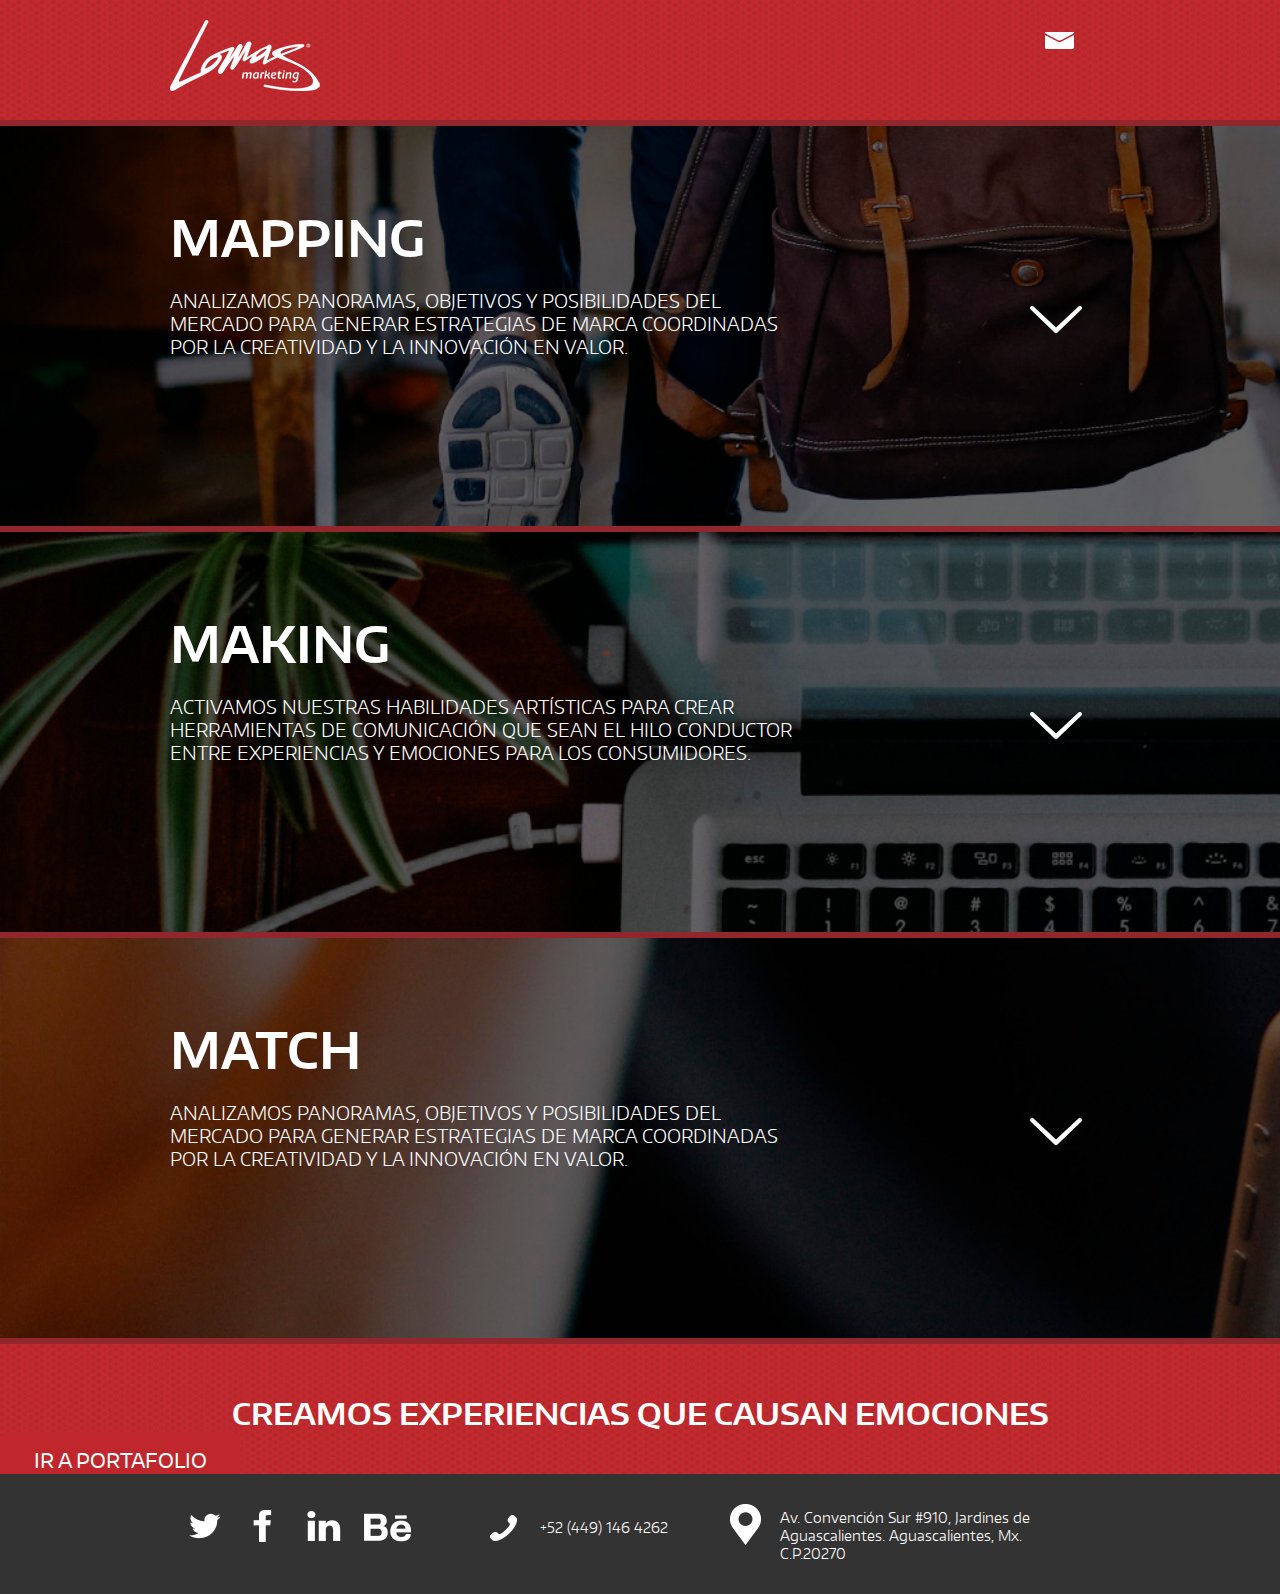
==== proceso.html @ 248054ea "Site" ====
<!doctype html>
<html lang="es">
<head>
  <meta http-equiv="content-type" content="text/html; charset=UTF-8">
    <meta name="apple-mobile-web-app-capable" content="yes">
    <meta name="viewport" content="width=device-width, initial-scale=1, maximum-scale=1">
    <meta name="author" content="">
    <meta name="description" content="">
    <meta name="keywords" content="">
	<title>Lomas Marketing</title>
	<link rel="stylesheet" type="text/css" href="css/base.css">
	<link rel="stylesheet" type="text/css" href="fonts/fonts.css">
	<link rel="stylesheet" type="text/css" href="css/layout.css">
	<link rel="stylesheet" type="text/css" href="css/skeleton.css">
<link href="css/bootstrap.min.css" rel="stylesheet">
<script src="js/jquery.min.js"></script> 
<script src="js/bootstrap.min.js"></script>

<!--[if lt IE 9]><script src="//html5shim.googlecode.com/svn/trunk/html5.js"></script><![endif]-->
<!--[if (gte IE 6)&(lte IE 8)]>
  <script type="text/javascript" src="js/selectivizr-min.js"></script>
  <noscript><link rel="stylesheet" href="[fallback css]" /></noscript>
 <![endif]-->

</head>
<body>
	<header class="pattern2">
  <section class="container">
    <article class="three columns logo">
    <a href="index.html"><img src="images/lomasch.png"></a></article>
      <nav class="menu">
        <a href="index.html#contacto"><li><img src="images/mail.png"></li></a>
      </nav>
    </section>
</header>
<div class="accordion" id="accordionid">
  <div class="accordion-group">
    <div class="accordion-heading">
      <a class="accordion-toggle" data-toggle="collapse" data-parent="#accordionid" href="#one">
        <div class="mapping">
          <div class="container">
            <div class="eleven columns">
            <h1>MAPPING</h1>
            <h3>ANALIZAMOS PANORAMAS, OBJETIVOS Y POSIBILIDADES 
DEL MERCADO PARA GENERAR ESTRATEGIAS DE MARCA COORDINADAS POR LA CREATIVIDAD Y LA INNOVACIÓN EN VALOR.</h3></div>
          <div class="three columns"><img class="down" src="images/downg.png"></div>
        </div>
      </a>
    </div>
    </div>
    <div id="one" class="collapse">
      <div class="accordion-inner">
        <div class="container">
          <div class="three columns"><article class="circle2"><img src="images/brain.png"></article></div>
          <div class="ten columns"> 
            <h5>Inteligencia de marca</h5>
            <ul class="acc">
            <li><img src="images/dot.png"> Investigación de mercado cualitativa y cuantitativa</li>
            <li><img src="images/dot.png">Análisis sensorial del consumidor</li>
            <li><img src="images/dot.png">Planeación estratégica de marca</li>
            <li><img src="images/dot.png">Desarrollo de concepto creativo y promesa de marca</li>
          </ul>
        </div>
        </div>
      </div>
    </div>
</div>


 <div class="accordion" id="accordionid">
  <div class="accordion-group">
    <div class="accordion-heading">
      <a class="accordion-toggle" data-toggle="collapse" data-parent="#accordionid" href="#two">
        <div class="making">
          <div class="container">
            <div class="eleven columns">
            <h1>MAKING</h1>
            <h3>ACTIVAMOS NUESTRAS HABILIDADES ARTÍSTICAS PARA CREAR HERRAMIENTAS DE COMUNICACIÓN QUE SEAN EL HILO CONDUCTOR ENTRE EXPERIENCIAS Y EMOCIONES PARA LOS CONSUMIDORES.</h3></div>
          <div class="three columns"><img class="down" src="images/downg.png"></div>
        </div>
      </a>
    </div>
    </div>
    <div id="two" class="collapse">
      <div class="accordion-inner">
        <div class="container">
          <div class="three columns"><article class="circle2"><img src="images/bran.png"></article></div>
          <div class="ten columns"> 
            <h5>Branding</h5>
            <ul class="acc">
            <li><img src="images/dot.png">Naming</li>
            <li><img src="images/dot.png">Logotipo</li>
            <li><img src="images/dot.png">Identidad corporativa</li>
            <li><img src="images/dot.png">Diseño arquitectónico de mercadotecnia</li>
            <li><img src="images/dot.png">Diseño de identidad digital</li>
          </ul>
        </div>
      </div>
<div class="container">
          <div class="three columns"><article class="circle2"><img src="images/movil.png"></article></div>
          <div class="ten columns"> 
            <h5>Experiencias de usuario</h5>
            <ul class="acc">
            <li><img src="images/dot.png">Diseño digital</li>
            <li><img src="images/dot.png">Desarrollo web</li>
            <li><img src="images/dot.png">Aplicaciones móviles</li>
            <li><img src="images/dot.png">Animación digital</li>
            <li><img src="images/dot.png">Producción audiovisual</li>
          </ul>
        </div>
    </div>
</div>
</div>
<div class="accordion" id="accordionid">
  <div class="accordion-group">
    <div class="accordion-heading">
      <a class="accordion-toggle" data-toggle="collapse" data-parent="#accordionid" href="#three">
        <div class="match">
          <div class="container">
            <div class="eleven columns">
            <h1>MATCH</h1>
            <h3>ANALIZAMOS PANORAMAS, OBJETIVOS Y POSIBILIDADES 
DEL MERCADO PARA GENERAR ESTRATEGIAS DE MARCA COORDINADAS POR LA CREATIVIDAD Y LA INNOVACIÓN EN VALOR.</h3></div>
          <div class="three columns"><img class="down" src="images/downg.png"></div>
        </div>
      </a>
    </div>
    </div>
    <div id="three" class="collapse">
      <div class="accordion-inner">
        <div class="container">
          <div class="three columns"><article class="circle2"><img src="images/conect.png"></article></div>
          <div class="ten columns"> 
            <h5>Activación en medios</h5>
            <ul class="acc">
            <li><img src="images/dot.png">Planeación de medios ATL y BTL
</li>
            <li><img src="images/dot.png">Content Marketing</li>
          </ul>
        </div>
    </div>
      </div>
    </div>
</div>

<div class="pattern3">
<h1>CREAMOS EXPERIENCIAS QUE CAUSAN EMOCIONES</h1>
<div class="boton2">
    <a href="portafolio.html"><div class="irport"> IR A PORTAFOLIO</div></a></div>
  </div>
  <footer>
    <div class="container">
      <div class="one-third column sm2">
        <li><a href="https://twitter.com/lomas"><img  id="tw" src="images/tw.png"></a></li>
        <li><a href="https://www.facebook.com/lomas"><img id="fb" src="images/fb.png"></a></li>
        <li><a href="http://www.linkedin.com/company/lomas"><img id="in" src="images/in.png"></a></li>
        <li><a href="https://www.behance.net/lomas"><img  id="be" src="images/be.png"></a></li>
    </div>

      <div class="four columns icon"><img src="images/icon2.png"><h3>+52 (449) 146 4262</h3></div>
      <div class="six columns icon2"><img src="images/icon1.png"><h3> 
      Av. Convención Sur #910, Jardines de Aguascalientes.
        Aguascalientes, Mx. C.P.20270</h3></div>
    </div>  </div>
  </footer>
</body>
</html>
---- css/base.css ----
html, body, div, span, applet, object, iframe, h1, h2, h3, h4, h5, h6, p, blockquote, pre, a, abbr, acronym, address, big, cite, code, del, dfn, em, img, ins, kbd, q, s, samp, small, strike, strong, sub, sup, tt, var, b, u, i, center, dl, dt, dd, ol, ul, li, fieldset, form, label, legend, table, caption, tbody, tfoot, thead, tr, th, td, article, aside, canvas, details, embed, figure, figcaption, footer, header, hgroup, menu, nav, output, ruby, section, summary, time, mark, audio, video {
		margin: 0;
		padding: 0;
		border: 0;
		font-size: 100%;
		font: inherit;
		vertical-align: baseline; }
a, a:visited, a:active{text-decoration: none;color:none;color: white}
.center{display: block;margin: 0 auto}
p{font-family: 'encode_sans_wideregular'; font-size: 12px;text-align: left}
h1{font-family: 'encode_sans_widesemibold';text-align: center; font-size: 30px}
h2{font-family: 'encode_sans_widesemibold';text-align: center; font-size: 25px;color: #666}
h3{font-family: 'encode_sans_widelight';font-size: 20px; color: white}
h4{font-family: 'encode_sans_widelight';font-size: 15px; color: white}
h5{font-family: 'encode_sans_widesemibold';text-align: center; font-size: 35px;color:#C0272D}
form{display: block;margin-top: 40px}
input{width: 340px;height: 26px;font-family: 'encode_sans_widelight';font-size: 14px; color: #666;border: 1px solid #ccc;padding: 3px 0 0 10px;margin-bottom: 10px}
textarea{width: 340px;font-family: 'encode_sans_widelight';font-size: 14px; color: #666;padding: 3px 0 0 10px;border: 1px solid #ccc;margin-bottom: 10px}
form button{background: #C0272D ;width: 352px;height: 45px;border: none;font-family: 'encode_sans_widelight';font-size: 14px;color: white;cursor: pointer;}
form button:hover{background:#91272D }
iframe{width: 100%;height: 300px}
footer{background: #333333;width: 100%; height: 120px}
.irport{background:  #C0272D;height: 45px;width: 240px;display: block;font-family: 'encode_sans_wideregular';font-size:20px;color: #fff;-webkit-border-radius: 8px;
-moz-border-radius: 8px;z-index: 999; border-radius: 8px; text-align: center; padding-top: 15px}
.irport:hover{background: #fff;border: none;color: #C0272D}
.circle {border-radius: 50%;width: 180px;border: 7px solid #91272D;height: 180px;background-color: #C0272D;margin: 80px auto 0 auto;display: block;}
.circle:hover {border-radius: 50%;width: 180px;border: 7px solid  #C0272D;height: 180px;background-color:#91272D;margin-top: 80px}
.circle img{margin: 0 auto;display: block;padding-top: 30px}
.boton{padding-top: 460px;position: absolute;z-index: 999;}
.boton2{margin: 0 auto; display: block}
/*INDEX*/
.letter{position: absolute;z-index: 9999;}
.letter h1{font-size: 50px; color: white;text-align:left;padding-top: 240px;position: absolute;}
.main.container{height:600px;}
.menu img{display: inline;list-style: none;font-family: 'encode_sans_wideregular';font-size: 20px;margin-right: 20px}
.menu li{display: inline;list-style: none;font-family: 'encode_sans_wideregular';font-size: 20px;margin-right: 20px;}
.menu li img{display: inline;list-style: none;padding-top: 30px;font-family: 'encode_sans_wideregular';font-size: 20px;margin-right: 20px;}
.menu img:hover{opacity: 0.8}
.menu{float: right;}
.center img{display: block;margin: 0 auto;padding-top: 80px}
.pattern3 h1{color: white;padding-top: 50px;font-size: 30px;text-align: center;}
.gray{background: #F1F1F1;height: 600px}
.desc{margin-top: 40px}
.desc p{padding: 20px 25px;color: #666;}
.desc h2{margin-top: 60px}
.pattern{background: url(../images/pattern.jpg); height: 85px;border-bottom: 6px solid #91272D;margin: 0}
.pattern2{background: url(../images/pattern.jpg); height: 120px;border-bottom: 6px solid #91272D}
.pattern3{background: url(../images/pattern.jpg);height: 130px}
.pattern h1{padding-top: 20px; color: white}
.pattern img{ float: right;margin-top: -25px;margin-right: 30px}
.contact{background: url(../images/contact.jpg) no-repeat;height: 500px; width: 100%; background-size: 150%}
.contact h3{margin-top: 60px}
.black{background:rgb(0,0,0);
    background: transparent\9;
    background:rgba(0,0,0,0.8);
    filter:progid:DXImageTransform.Microsoft.gradient(startColorstr=#000000,endColorstr=#000000);
    zoom: 1;height: 500px;width: 100%}
.space{padding-left: 80px}
.sm li,.sm2 li{display: inline; margin-left: 15px;}
.sm , .sm2{margin-top: 30px;margin-bottom: 20px}
.sm2 {margin-top: 30px;margin-bottom: 0px}
.sm img:hover, .sm2 img:hover{opacity: 0.8}
.icor img{margin-top: 60px}
.liner{background: url(../images/pattern.jpg); height: 20px;width: 100%}
.logo img{float: left; padding-top: 20px}
.logoh{padding-top: 60px}
.logoh img{position: absolute;z-index: 999999; padding-top: 40px;float: left}
.banner{background: url(../images/sl2.jpg); height: 620px; width: 100%}
/*SLIDER*/
.slider {position: relative;width: 100%; height: auto;overflow: hidden;}
.slider li{list-style: none;margin-bottom: -5px}
.slides {height: 100%;  overflow: hidden; *zoom: 1;-webkit-backface-visibility: hidden;-webkit-transform-style: preserve-3d;margin: 0}
.slides img {height: auto;width: 100%; margin: 0px;padding:0px;}
.slide {height: 100%;float: left;clear: none;}
.slider-arrow {position: absolute;display: block;margin-bottom: -20px;padding: 20px;}
.slider-arrow--right {bottom: 50%;right: 30px;background: url(../images/r.png) no-repeat; height: 30px;width: 10px;color: transparent;}
.slider-arrow--left {bottom: 50%;left: 30px;background: url(../images/l.png) no-repeat; height: 30px;width: 10px;color: transparent;}
.slider-arrow--right:hover,.slider-arrow--left:hover{color: transparent;}
.slider-nav { position: absolute;bottom: 30px;color: transparent;}
.slider-nav__item {border-radius: 50%; width: 10px; height:10px; float: left; clear: none; display: block;margin: 0 5px; background: #666;color: transparent;}
.slider-nav__item:hover {  background: #ccc;color: transparent;}
.slider-nav__item--current { background: #ccc;color: transparent;}

/*PROCESO*/
.mapping{background: url(../images/mapping.jpg) no-repeat;height: 350px;border-bottom: 6px solid #91272D}
.mapping h1,.making h1,.match h1{text-align: left;font-size: 50px;padding: 80px 0 0 0}
.mapping h3, .making h3, .match h3{padding-top: 20px;font-size: 18px}
.accordion-inner h5{padding-top: 100px;padding-left: 100px;text-align: left}
.down{ padding: 180px 0 0 200px}
.making{background: url(../images/making.jpg) no-repeat;height: 380px;border-bottom: 6px solid #91272D}
.match{background: url(../images/match.jpg) no-repeat;height: 350px;border-bottom: 6px solid #91272D}
.circle2 {border-radius: 50%;width: 180px;border: 7px solid #91272D;height: 180px;background-color: #C0272D;margin-top: 80px; margin-bottom: 80px}
.circle2 img{margin: 0 auto;display: block;padding-top: 30px}
 .accordion-inner ul {
	list-style-type: none;
	position: relative;
	padding-left: 100px;
	padding-top: 30px;
	font-family: 'encode_sans_wideregular'; font-size: 16px;text-align: left; line-height: 150%}
.icon h3{ font-family: 'encode_sans_widelight';font-size: 14px;padding-left: 50px; padding-top: 45px}
.icon2 h3{ font-family: 'encode_sans_widelight';font-size: 14px;padding-left: 50px; padding-top: 35px;line-height: 130%}
.acc li img{ margin-right: 10px}
.icon img{ position: absolute; padding-top: 40px}
.icon2 img{ position: absolute; padding-top: 30px}

/*PORTAFOLIO*/
.portafolio h5{text-align: left;padding-top: 60px;padding-bottom: 60px}
.port img{padding-top: 50px;-webkit-filter: grayscale(1);}
.port li{width: 300px; height: 300px; background: #F1F1F1;margin-bottom: 2px;list-style: none; display: inline-block}
.port li:hover{background: white}
.port img:hover{-webkit-filter: grayscale(0);cursor: pointer;}
.port{margin-bottom: 80px}
.irport2{background: #C0272D;height: 40px;width: 230px; font-family: 'encode_sans_wideregular';font-size: 18px;color: white; text-align: center; margin-top: 60px;float: right;padding-top: 10px;margin-right: 45px}
.irport2:hover{background: white;height: 40px;width: 230px;color: #C0272D; text-align: center; padding-top: 10px;border: 2px #C0272D solid; color: #C0272D}


/*MODAL*/

.body-locked {
    overflow: hidden;
}

.modal-container {
    display: none;
    overflow-y: scroll;
    position: fixed;
    top: 0; right: 0;
    z-index: 9999;
    height: 100%; width: 100%;
    margin: 0 auto;
    background:rgb(0,0,0);
    background: transparent\9;
    background:rgba(0,0,0,0.3);
    filter:progid:DXImageTransform.Microsoft.gradient(startColorstr=#000000,endColorstr=#000000);
    zoom: 1;
}
.modal-container:nth-child(n) {filter:none;}
.modal  {
   
    margin: 0 auto; display: block;

}
.modal img {
    height: auto;
    width: 600px;
    padding-top: 0px;
    margin: 0 auto; display: block;-webkit-filter: grayscale(0);


}

.open-modal{cursor: pointer}
/*helper styles*/

.dp-none {
    display: none !important;
}

.dp-block {
    display: block !important;
}
---- fonts/fonts.css ----
/* Generated by Font Squirrel (http://www.fontsquirrel.com) on April 23, 2014 */



@font-face {
    font-family: 'encode_sans_wideextralight';
    src: url('encodesanswide-200-extralight-webfont.eot');
    src: url('encodesanswide-200-extralight-webfont.eot?#iefix') format('embedded-opentype'),
         url('encodesanswide-200-extralight-webfont.woff') format('woff'),
         url('encodesanswide-200-extralight-webfont.ttf') format('truetype'),
         url('encodesanswide-200-extralight-webfont.svg#encode_sans_wideextralight') format('svg');
    font-weight: normal;
    font-style: normal;

}




@font-face {
    font-family: 'encode_sans_widelight';
    src: url('encodesanswide-300-light-webfont.eot');
    src: url('encodesanswide-300-light-webfont.eot?#iefix') format('embedded-opentype'),
         url('encodesanswide-300-light-webfont.woff') format('woff'),
         url('encodesanswide-300-light-webfont.ttf') format('truetype'),
         url('encodesanswide-300-light-webfont.svg#encode_sans_widelight') format('svg');
    font-weight: normal;
    font-style: normal;

}




@font-face {
    font-family: 'encode_sans_wideregular';
    src: url('encodesanswide-400-regular-webfont.eot');
    src: url('encodesanswide-400-regular-webfont.eot?#iefix') format('embedded-opentype'),
         url('encodesanswide-400-regular-webfont.woff') format('woff'),
         url('encodesanswide-400-regular-webfont.ttf') format('truetype'),
         url('encodesanswide-400-regular-webfont.svg#encode_sans_wideregular') format('svg');
    font-weight: normal;
    font-style: normal;

}




@font-face {
    font-family: 'encode_sans_widemedium';
    src: url('encodesanswide-500-medium-webfont.eot');
    src: url('encodesanswide-500-medium-webfont.eot?#iefix') format('embedded-opentype'),
         url('encodesanswide-500-medium-webfont.woff') format('woff'),
         url('encodesanswide-500-medium-webfont.ttf') format('truetype'),
         url('encodesanswide-500-medium-webfont.svg#encode_sans_widemedium') format('svg');
    font-weight: normal;
    font-style: normal;

}




@font-face {
    font-family: 'encode_sans_widesemibold';
    src: url('encodesanswide-600-semibold-webfont.eot');
    src: url('encodesanswide-600-semibold-webfont.eot?#iefix') format('embedded-opentype'),
         url('encodesanswide-600-semibold-webfont.woff') format('woff'),
         url('encodesanswide-600-semibold-webfont.ttf') format('truetype'),
         url('encodesanswide-600-semibold-webfont.svg#encode_sans_widesemibold') format('svg');
    font-weight: normal;
    font-style: normal;

}




@font-face {
    font-family: 'encode_sans_widebold';
    src: url('encodesanswide-700-bold-webfont.eot');
    src: url('encodesanswide-700-bold-webfont.eot?#iefix') format('embedded-opentype'),
         url('encodesanswide-700-bold-webfont.woff') format('woff'),
         url('encodesanswide-700-bold-webfont.ttf') format('truetype'),
         url('encodesanswide-700-bold-webfont.svg#encode_sans_widebold') format('svg');
    font-weight: normal;
    font-style: normal;

}
---- css/layout.css ----
@media only screen and (max-width: 1300px) {
		.mapping,.making,.match{height: 400px;background-size: 200%}
.contact{height: 500px; width: 100%; background-size: 170%}
.slider{height: auto;margin: 0}
	}

	/* Smaller than standard 960 (devices and browsers) */
	@media only screen and (max-width: 959px) {
.contact{height: 500px; width: 100%; background-size: 190%}

	}

	/* Tablet Portrait size to standard 960 (devices and browsers) */
	@media only screen and (min-width: 768px) and (max-width: 959px) {
.mapping,.making,.match{height: 300px;background-size: 200%}
.contact{height: 500px; width: 100%; background-size: 200%}
h3{font-size: 17px}
h4{font-size: 13px}
input,textarea{width: 300px; font-size: 13px}
form button{width: 310px}
	}

	/* All Mobile Sizes (devices and browser) */
	@media only screen and (max-width: 767px) {
.mapping,.making,.match{height: 280px;width: 100%}
.menu{position: absolute; margin-left: 260px}
.slider{height: 200px;margin: 0}
.slider img{height: 200px; width: auto}
.pattern3 h1{font-size: 12px;}
.irport{zoom:80%;margin-top: 10px}
.pattern h1{font-size: 18px;padding-top: 30px}
.pattern img {display: none}
.space{padding: 16px}
h3{font-size: 17px}
h4{font-size: 13px}
.info{position: absolute;padding-left: 50px;padding-top: -30px}
.contact{background-size: 680%;height: 850px}
.gray,.white{background: none; height: 560px}
.black{height: 850px}
input,textarea{width: 230px; font-size: 13px}
form button{width: 240px}
.cont{padding-left: 30px}
.irport2{margin-top: -20px; float: left;margin-bottom: 30px}
footer{height: 250px}
.sm2 img{margin-top: 30px}
      .modal img {zoom:70%}
 }

	/* Mobile Landscape Size to Tablet Portrait (devices and browsers) */
	@media only screen and (min-width: 480px) and (max-width: 767px) {
		.contact{background-size: 500%;height: 800px}
.menu{position: absolute; margin-left: 400px}
.pattern3 h1{font-size: 18px}
h3{font-size: 17px}
h4{font-size: 13px}
.info{position: absolute;padding-left: 50px;padding-top: -30px}
.black{height: 800px}
.cont{padding-left: 40px}
.pattern h1{font-size: 18px;padding-top: 30px}
.pattern img{padding-top: 3px}
.irport2{margin-top: -20px; float: left;margin-bottom: 30px}
footer{height: 250px}
.sm2 img{margin-top: 30px}
.modal img {zoom:80%}
.mapping h1,.making h1,.match h1{padding: 40px 0 0 0}
.down{ position:absolute;padding:0px 0 0 550px; margin-top: -70px;zoom:70%;}
.circle2{margin-left: 100px;margin-bottom: 0px;margin-top: 60px}
.accordion-inner h5 { position: absolute;margin-top: -70px;}
.accordion-inner ul {	padding-bottom: 100px;padding-top: 150px;}
.mapping,.making,.match{height: 290px;background-size: 250%}
.mapping h3,.making h3,.match h3{font-size: 17px;width: 340px}

}

	/* Mobile Portrait Size to Mobile Landscape Size (devices and browsers) */
	@media only screen and (max-width: 479px) {
.mapping,.making,.match{height: 200px;background-size: 250%}
.menu{position: absolute; margin-left: 260px}
.slider{height: 200px;margin: 0}
.slider img{height: 200px; width: auto}
.pattern3 h1{font-size: 12px;}
.irport{zoom:80%;margin-top: 10px}
.pattern h1{font-size: 18px;padding-top: 30px}
.pattern img {display: none}
.space{padding: 16px}
h3{font-size: 17px}
h4{font-size: 13px}
.info{position: absolute;padding-left: 50px;padding-top: -30px}
.contact{background-size: 680%;height: 850px}
.gray,.white{background: none; height: 560px}
.black{height: 850px}
input,textarea{width: 230px; font-size: 13px}
form button{width: 240px}
.cont{padding-left: 30px}
.irport2{margin-top: -20px; float: left;margin-bottom: 30px}
footer{height: 250px}
.sm2 img{margin-top: 30px}
  .modal img {zoom:55%}
.mapping h1,.making h1,.match h1{padding: 20px 0 0 0}
.down{ position:absolute;padding:0px 0 0 350px; margin-top: -100px;zoom:70%;}
.circle2{margin-left: 100px;margin-bottom: 0px;margin-top: 60px}
.accordion-inner h5 { position: absolute;margin-top: -70px;}
.accordion-inner ul {	padding-bottom: 100px;padding-top: 150px;font-size: 14px}
.mapping,.making,.match{height: 290px;background-size: 350%}
.mapping h3,.making h3,.match h3{font-size: 14px;width: 200px}
.accordion-inner{margin-left: -150px}
}
---- css/skeleton.css ----
/*
* Skeleton V1.2
* Copyright 2011, Dave Gamache
* www.getskeleton.com
* Free to use under the MIT license.
* http://www.opensource.org/licenses/mit-license.php
* 6/20/2012
*/


/* Table of Contents
==================================================
    #Base 960 Grid
    #Tablet (Portrait)
    #Mobile (Portrait)
    #Mobile (Landscape)
    #Clearing */



/* #Base 960 Grid
================================================== */
    .full                                  {width: 100%; margin: 0 auto; padding: 0; display: block;}

    .container                                  { position: relative; width: 960px; margin: 0 auto; padding: 0; }
    .container .column,
    .container .columns                         { float: left; display: inline; margin-left: 10px; margin-right: 10px; }
    .row                                        { margin-bottom: 20px; }

    /* Nested Column Classes */
    .column.alpha, .columns.alpha               { margin-left: 0; }
    .column.omega, .columns.omega               { margin-right: 0; }

    /* Base Grid */
    .container .one.column,
    .container .one.columns                     { width: 40px;  }
    .container .two.columns                     { width: 100px; }
    .container .three.columns                   { width: 160px; }
    .container .four.columns                    { width: 220px; }
    .container .five.columns                    { width: 280px; }
    .container .six.columns                     { width: 340px; }
    .container .seven.columns                   { width: 400px; }
    .container .eight.columns                   { width: 460px; }
    .container .nine.columns                    { width: 520px; }
    .container .ten.columns                     { width: 580px; }
    .container .eleven.columns                  { width: 640px; }
    .container .twelve.columns                  { width: 700px; }
    .container .thirteen.columns                { width: 760px; }
    .container .fourteen.columns                { width: 820px; }
    .container .fifteen.columns                 { width: 880px; }
    .container .sixteen.columns                 { width: 940px; }

    .container .one-third.column                { width: 300px; }
    .container .two-thirds.column               { width: 620px; }


    /* Offsets */
    .container .offset-by-one                   { padding-left: 60px;  }
    .container .offset-by-two                   { padding-left: 120px; }
    .container .offset-by-three                 { padding-left: 180px; }
    .container .offset-by-four                  { padding-left: 240px; }
    .container .offset-by-five                  { padding-left: 300px; }
    .container .offset-by-six                   { padding-left: 360px; }
    .container .offset-by-seven                 { padding-left: 420px; }
    .container .offset-by-eight                 { padding-left: 480px; }
    .container .offset-by-nine                  { padding-left: 540px; }
    .container .offset-by-ten                   { padding-left: 600px; }
    .container .offset-by-eleven                { padding-left: 660px; }
    .container .offset-by-twelve                { padding-left: 720px; }
    .container .offset-by-thirteen              { padding-left: 780px; }
    .container .offset-by-fourteen              { padding-left: 840px; }
    .container .offset-by-fifteen               { padding-left: 900px; }



/* #Tablet (Portrait)
================================================== */

    /* Note: Design for a width of 768px */

    @media only screen and (min-width: 768px) and (max-width: 959px) {
        .container                                  { width: 768px; }
        .container .column,
        .container .columns                         { margin-left: 10px; margin-right: 10px;  }
        .column.alpha, .columns.alpha               { margin-left: 0; margin-right: 10px; }
        .column.omega, .columns.omega               { margin-right: 0; margin-left: 10px; }
        .alpha.omega                                { margin-left: 0; margin-right: 0; }

        .container .one.column,
        .container .one.columns                     { width: 28px; }
        .container .two.columns                     { width: 76px; }
        .container .three.columns                   { width: 124px; }
        .container .four.columns                    { width: 172px; }
        .container .five.columns                    { width: 220px; }
        .container .six.columns                     { width: 268px; }
        .container .seven.columns                   { width: 316px; }
        .container .eight.columns                   { width: 364px; }
        .container .nine.columns                    { width: 412px; }
        .container .ten.columns                     { width: 460px; }
        .container .eleven.columns                  { width: 508px; }
        .container .twelve.columns                  { width: 556px; }
        .container .thirteen.columns                { width: 604px; }
        .container .fourteen.columns                { width: 652px; }
        .container .fifteen.columns                 { width: 700px; }
        .container .sixteen.columns                 { width: 748px; }

        .container .one-third.column                { width: 236px; }
        .container .two-thirds.column               { width: 492px; }

        /* Offsets */
        .container .offset-by-one                   { padding-left: 48px; }
        .container .offset-by-two                   { padding-left: 96px; }
        .container .offset-by-three                 { padding-left: 144px; }
        .container .offset-by-four                  { padding-left: 192px; }
        .container .offset-by-five                  { padding-left: 240px; }
        .container .offset-by-six                   { padding-left: 288px; }
        .container .offset-by-seven                 { padding-left: 336px; }
        .container .offset-by-eight                 { padding-left: 384px; }
        .container .offset-by-nine                  { padding-left: 432px; }
        .container .offset-by-ten                   { padding-left: 480px; }
        .container .offset-by-eleven                { padding-left: 528px; }
        .container .offset-by-twelve                { padding-left: 576px; }
        .container .offset-by-thirteen              { padding-left: 624px; }
        .container .offset-by-fourteen              { padding-left: 672px; }
        .container .offset-by-fifteen               { padding-left: 720px; }
    }


/*  #Mobile (Portrait)
================================================== */

    /* Note: Design for a width of 320px */

    @media only screen and (max-width: 767px) {
        .full                                  {width: 100%}

        .container { width: 300px; }
        .container .columns,
        .container .column { margin: 0; }

        .container .one.column,
        .container .one.columns,
        .container .two.columns,
        .container .three.columns,
        .container .four.columns,
        .container .five.columns,
        .container .six.columns,
        .container .seven.columns,
        .container .eight.columns,
        .container .nine.columns,
        .container .ten.columns,
        .container .eleven.columns,
        .container .twelve.columns,
        .container .thirteen.columns,
        .container .fourteen.columns,
        .container .fifteen.columns,
        .container .sixteen.columns,
        .container .one-third.column,
        .container .two-thirds.column  { width: 300px; }

        /* Offsets */
        .container .offset-by-one,
        .container .offset-by-two,
        .container .offset-by-three,
        .container .offset-by-four,
        .container .offset-by-five,
        .container .offset-by-six,
        .container .offset-by-seven,
        .container .offset-by-eight,
        .container .offset-by-nine,
        .container .offset-by-ten,
        .container .offset-by-eleven,
        .container .offset-by-twelve,
        .container .offset-by-thirteen,
        .container .offset-by-fourteen,
        .container .offset-by-fifteen { padding-left: 0; }

    }


/* #Mobile (Landscape)
================================================== */

    /* Note: Design for a width of 480px */

    @media only screen and (min-width: 480px) and (max-width: 767px) {
         .full                                  {width: 100%}
        .container { width: 420px; }
        .container .columns,
        .container .column { margin: 0; }

        .container .one.column,
        .container .one.columns,
        .container .two.columns,
        .container .three.columns,
        .container .four.columns,
        .container .five.columns,
        .container .six.columns,
        .container .seven.columns,
        .container .eight.columns,
        .container .nine.columns,
        .container .ten.columns,
        .container .eleven.columns,
        .container .twelve.columns,
        .container .thirteen.columns,
        .container .fourteen.columns,
        .container .fifteen.columns,
        .container .sixteen.columns,
        .container .one-third.column,
        .container .two-thirds.column { width: 420px; }
    }


/* #Clearing
================================================== */

    /* Self Clearing Goodness */
    .container:after { content: "\0020"; display: block; height: 0; clear: both; visibility: hidden; }

    /* Use clearfix class on parent to clear nested columns,
    or wrap each row of columns in a <div class="row"> */
    .clearfix:before,
    .clearfix:after,
    .row:before,
    .row:after {
      content: '\0020';
      display: block;
      overflow: hidden;
      visibility: hidden;
      width: 0;
      height: 0; }
    .row:after,
    .clearfix:after {
      clear: both; }
    .row,
    .clearfix {
      zoom: 1; }

    /* You can also use a <br class="clear" /> to clear columns */
    .clear {
      clear: both;
      display: block;
      overflow: hidden;
      visibility: hidden;
      width: 0;
      height: 0;
    }
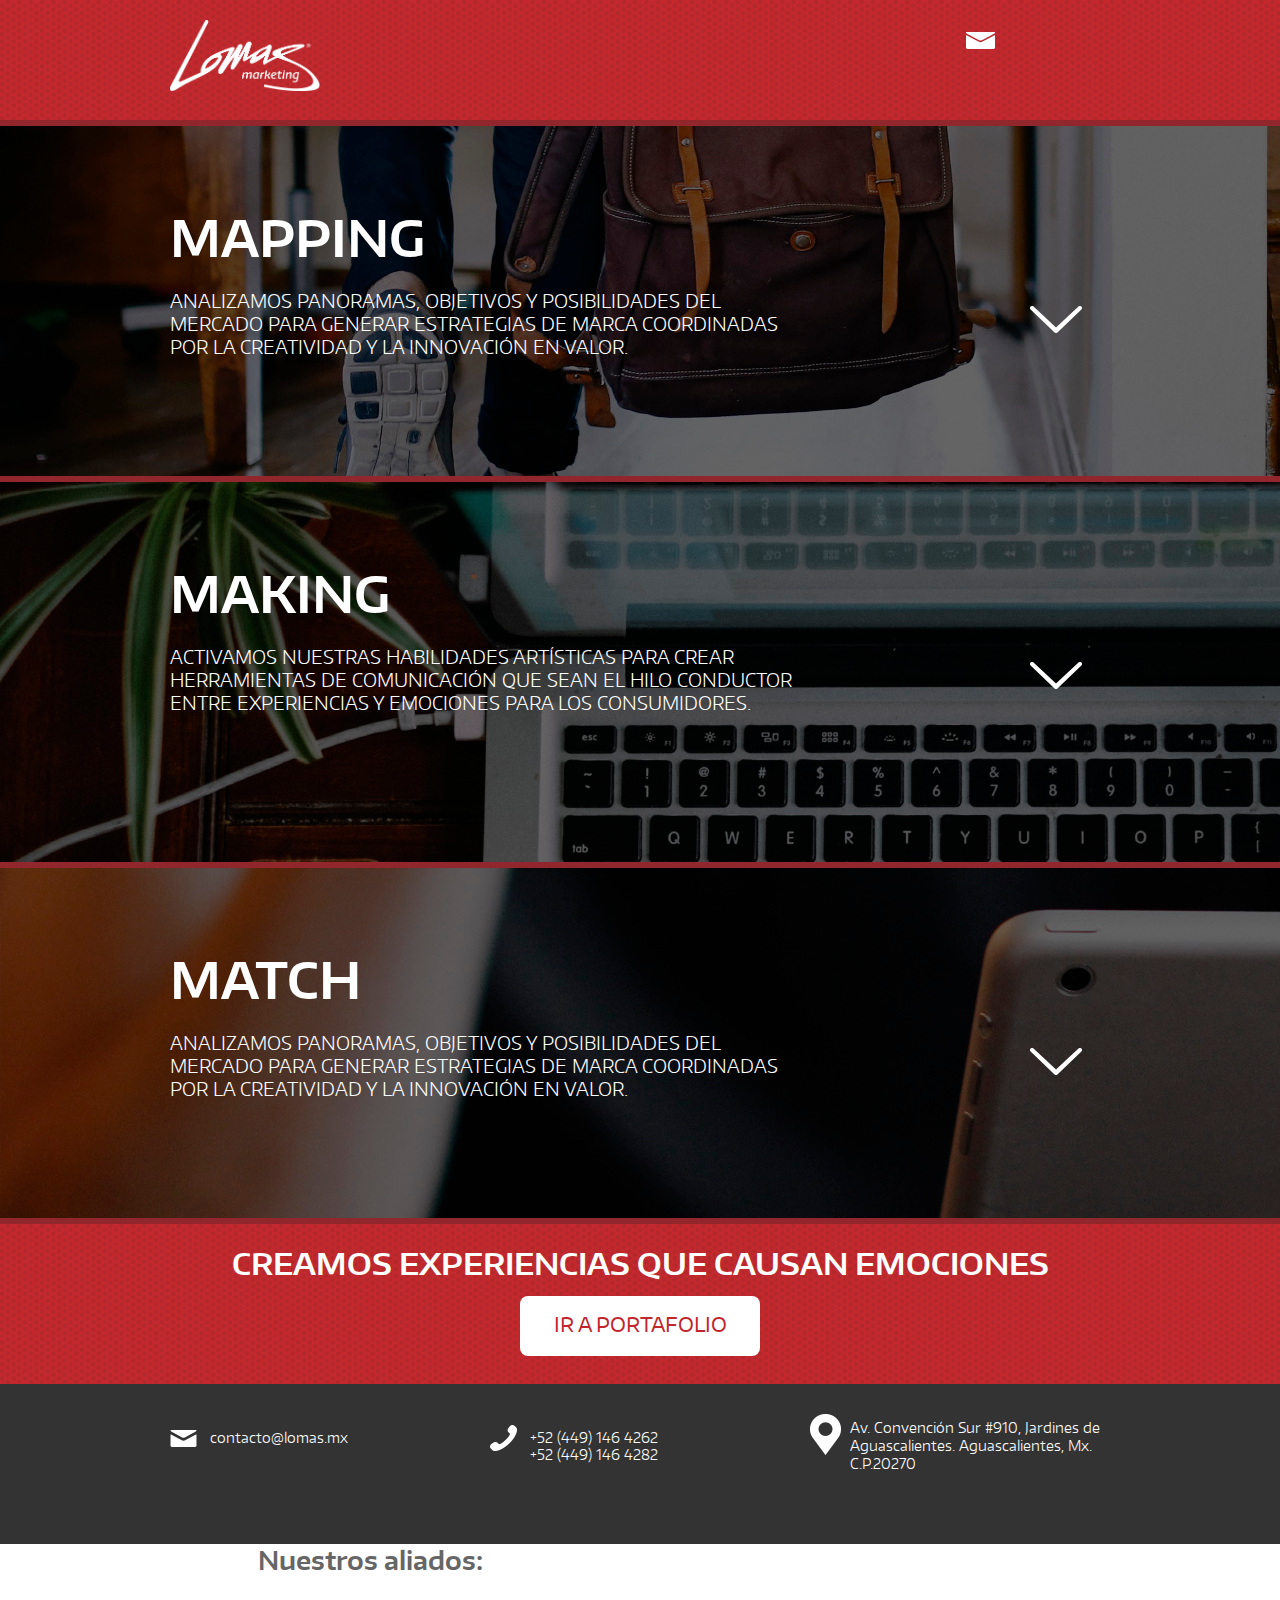
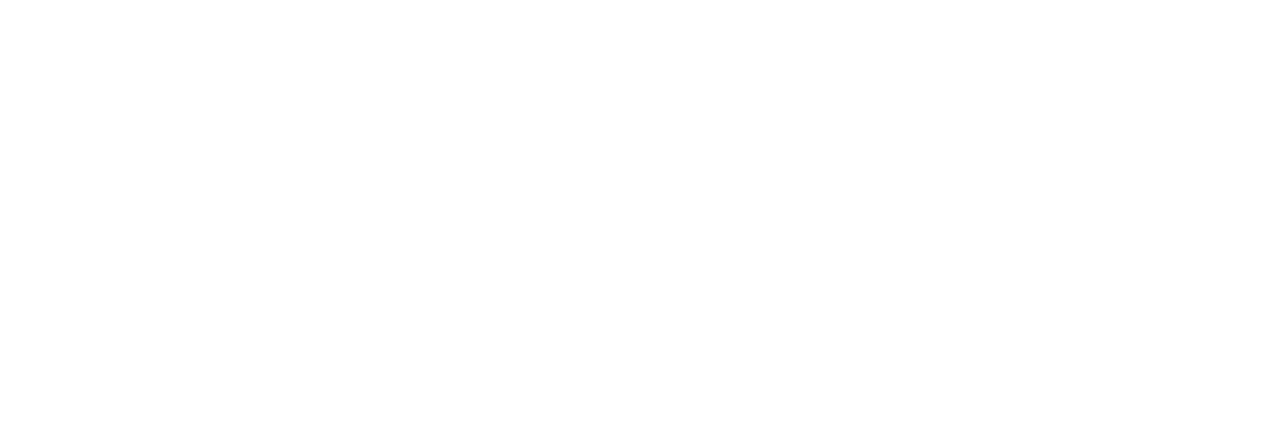
==== commit 6388898d: "changes" ====
--- a/proceso.html
+++ b/proceso.html
@@ -3,7 +3,7 @@
 <head>
   <meta http-equiv="content-type" content="text/html; charset=UTF-8">
     <meta name="apple-mobile-web-app-capable" content="yes">
-    <meta name="viewport" content="width=device-width, initial-scale=1, maximum-scale=1">
+    <meta name="viewport" content="width=device-width, initial-scale=1.0">
     <meta name="author" content="">
     <meta name="description" content="">
     <meta name="keywords" content="">
@@ -12,10 +12,13 @@
 	<link rel="stylesheet" type="text/css" href="fonts/fonts.css">
 	<link rel="stylesheet" type="text/css" href="css/layout.css">
 	<link rel="stylesheet" type="text/css" href="css/skeleton.css">
+
 <link href="css/bootstrap.min.css" rel="stylesheet">
 <script src="js/jquery.min.js"></script> 
 <script src="js/bootstrap.min.js"></script>
-
+<!--[if lt IE 9]>
+    <script src="http://css3-mediaqueries-js.googlecode.com/svn/trunk/css3-mediaqueries.js"></script>
+<![endif]-->
 <!--[if lt IE 9]><script src="//html5shim.googlecode.com/svn/trunk/html5.js"></script><![endif]-->
 <!--[if (gte IE 6)&(lte IE 8)]>
   <script type="text/javascript" src="js/selectivizr-min.js"></script>
@@ -24,15 +27,15 @@
 
 </head>
 <body>
-	<header class="pattern2">
+	<div class="pattern2">
   <section class="container">
     <article class="three columns logo">
-    <a href="index.html"><img src="images/lomasch.png"></a></article>
+    <a href="index.php"><img src="images/logo.png"></a></article>
       <nav class="menu">
         <a href="index.html#contacto"><li><img src="images/mail.png"></li></a>
       </nav>
     </section>
-</header>
+</div>
 <div class="accordion" id="accordionid">
   <div class="accordion-group">
     <div class="accordion-heading">
@@ -145,23 +148,42 @@
 
 <div class="pattern3">
 <h1>CREAMOS EXPERIENCIAS QUE CAUSAN EMOCIONES</h1>
-<div class="boton2">
-    <a href="portafolio.html"><div class="irport"> IR A PORTAFOLIO</div></a></div>
+<div class="container bot2">
+    <a href="portafolio.html"><div class="irp"> IR A PORTAFOLIO</div></a></div>
   </div>
-  <footer>
+  <div class="footer">
     <div class="container">
-      <div class="one-third column sm2">
-        <li><a href="https://twitter.com/lomas"><img  id="tw" src="images/tw.png"></a></li>
+   
+      <div class="one-third column icon"><img src="images/corrb.png"><a href="mailto:
+&#099;&#111;&#110;&#116;&#097;&#099;&#116;&#111;&#064;&#108;&#111;&#109;&#097;&#115;&#046;&#109;&#120;"><h3>&#099;&#111;&#110;&#116;&#097;&#099;&#116;&#111;&#064;&#108;&#111;&#109;&#097;&#115;&#046;&#109;&#120;</h3></a></div>
+        <div class="one-third column icon"><img src="images/icon2.png"><h3>+52 (449) 146 4262<br>
+        +52 (449) 146 4282</h3></div>
+      <div class="one-third column icon2"><img src="images/icon1.png"><h3> 
+      Av. Convención Sur #910, Jardines de Aguascalientes.
+        Aguascalientes, Mx. C.P.20270</h3></div>
+
+</div>
+
+</div>
+  </div>
+<div class="aliados">
+<div class="container">
+
+   <div class="seven columns al"><h2>Nuestros aliados:</h2>
+
+ <ul> 
+  <a href=""><li><img src="images/voy.png"></li></a>
+  <a href=""><li><img src="images/voy.png"></li></a>
+</ul>
+</div>
+<div class="eight columns sm2">
+  <li><a href="https://twitter.com/lomas"><img  id="tw" src="images/tw.png"></a></li>
         <li><a href="https://www.facebook.com/lomas"><img id="fb" src="images/fb.png"></a></li>
         <li><a href="http://www.linkedin.com/company/lomas"><img id="in" src="images/in.png"></a></li>
         <li><a href="https://www.behance.net/lomas"><img  id="be" src="images/be.png"></a></li>
-    </div>
+</div>
+</div> 
 
-      <div class="four columns icon"><img src="images/icon2.png"><h3>+52 (449) 146 4262</h3></div>
-      <div class="six columns icon2"><img src="images/icon1.png"><h3> 
-      Av. Convención Sur #910, Jardines de Aguascalientes.
-        Aguascalientes, Mx. C.P.20270</h3></div>
-    </div>  </div>
-  </footer>
+</div>
 </body>
 </html>--- a/css/base.css
+++ b/css/base.css
@@ -20,53 +20,55 @@
 form button{background: #C0272D ;width: 352px;height: 45px;border: none;font-family: 'encode_sans_widelight';font-size: 14px;color: white;cursor: pointer;}
 form button:hover{background:#91272D }
 iframe{width: 100%;height: 300px}
-footer{background: #333333;width: 100%; height: 120px}
+.footer{background: #333333;width: 100%; height: 160px}
 .irport{background:  #C0272D;height: 45px;width: 240px;display: block;font-family: 'encode_sans_wideregular';font-size:20px;color: #fff;-webkit-border-radius: 8px;
 -moz-border-radius: 8px;z-index: 999; border-radius: 8px; text-align: center; padding-top: 15px}
 .irport:hover{background: #fff;border: none;color: #C0272D}
 .circle {border-radius: 50%;width: 180px;border: 7px solid #91272D;height: 180px;background-color: #C0272D;margin: 80px auto 0 auto;display: block;}
 .circle:hover {border-radius: 50%;width: 180px;border: 7px solid  #C0272D;height: 180px;background-color:#91272D;margin-top: 80px}
 .circle img{margin: 0 auto;display: block;padding-top: 30px}
-.boton{padding-top: 460px;position: absolute;z-index: 999;}
-.boton2{margin: 0 auto; display: block}
+.boton{padding-top: 50%;position: absolute;z-index: 999;}
+.bot2 .irp{margin: 14px auto;display: block;}
+.irp{background:  #fff;height: 45px;width: 240px;display: block;font-family: 'encode_sans_wideregular';font-size:20px;color: #C0272D;-webkit-border-radius: 8px;
+-moz-border-radius: 8px;z-index: 999; border-radius: 8px; text-align: center; padding-top: 15px}
+.irp:hover{background: #C0272D;border: none;color: #fff;border: 1px white solid}
 /*INDEX*/
 .letter{position: absolute;z-index: 9999;}
-.letter h1{font-size: 50px; color: white;text-align:left;padding-top: 240px;position: absolute;}
-.main.container{height:600px;}
+.letter h1{font-size: 45px; color: white;text-align:left;padding-top: 240px;position: absolute;}
 .menu img{display: inline;list-style: none;font-family: 'encode_sans_wideregular';font-size: 20px;margin-right: 20px}
 .menu li{display: inline;list-style: none;font-family: 'encode_sans_wideregular';font-size: 20px;margin-right: 20px;}
 .menu li img{display: inline;list-style: none;padding-top: 30px;font-family: 'encode_sans_wideregular';font-size: 20px;margin-right: 20px;}
 .menu img:hover{opacity: 0.8}
 .menu{float: right;}
 .center img{display: block;margin: 0 auto;padding-top: 80px}
-.pattern3 h1{color: white;padding-top: 50px;font-size: 30px;text-align: center;}
-.gray{background: #F1F1F1;height: 600px}
+.pattern3 h1{color: white;padding-top: 20px;font-size: 30px;text-align: center;}
+.gray{background: #F1F1F1;height: 400px}
 .desc{margin-top: 40px}
 .desc p{padding: 20px 25px;color: #666;}
-.desc h2{margin-top: 60px}
+.desc h2{margin-top: 60px;font-size: 40px}
 .pattern{background: url(../images/pattern.jpg); height: 85px;border-bottom: 6px solid #91272D;margin: 0}
 .pattern2{background: url(../images/pattern.jpg); height: 120px;border-bottom: 6px solid #91272D}
-.pattern3{background: url(../images/pattern.jpg);height: 130px}
+.pattern3{background: url(../images/pattern.jpg);height: 160px}
 .pattern h1{padding-top: 20px; color: white}
 .pattern img{ float: right;margin-top: -25px;margin-right: 30px}
 .contact{background: url(../images/contact.jpg) no-repeat;height: 500px; width: 100%; background-size: 150%}
-.contact h3{margin-top: 60px}
-.black{background:rgb(0,0,0);
-    background: transparent\9;
-    background:rgba(0,0,0,0.8);
-    filter:progid:DXImageTransform.Microsoft.gradient(startColorstr=#000000,endColorstr=#000000);
-    zoom: 1;height: 500px;width: 100%}
+.contact h3{margin-top: 30px}
+.black{background:rgb(0,0,0);background: transparent\9;background:rgba(0,0,0,0.8); filter:progid:DXImageTransform.Microsoft.gradient(startColorstr=#000000,endColorstr=#000000);zoom: 1;height: 500px;width: 100%}
 .space{padding-left: 80px}
-.sm li,.sm2 li{display: inline; margin-left: 15px;}
-.sm , .sm2{margin-top: 30px;margin-bottom: 20px}
-.sm2 {margin-top: 30px;margin-bottom: 0px}
+.sm li{display: inline; margin-left: 15px;}
+.sm2 li{display: inline; margin-left: 8px;zoom:90%}
+.sm{margin-top: 30px;margin-bottom: 20px}
+.sm2 {padding-top: 30px}
+.sm2 ul{ margin: 0 auto;display: block}
 .sm img:hover, .sm2 img:hover{opacity: 0.8}
-.icor img{margin-top: 60px}
+.icor img{margin-top: 34px}
 .liner{background: url(../images/pattern.jpg); height: 20px;width: 100%}
-.logo img{float: left; padding-top: 20px}
+.logo img{float: left; padding-top: 20px;width: 150px;height: auto}
 .logoh{padding-top: 60px}
+.size{zoom:90%;}
 .logoh img{position: absolute;z-index: 999999; padding-top: 40px;float: left}
 .banner{background: url(../images/sl2.jpg); height: 620px; width: 100%}
+
 /*SLIDER*/
 .slider {position: relative;width: 100%; height: auto;overflow: hidden;}
 .slider li{list-style: none;margin-bottom: -5px}
@@ -79,7 +81,7 @@
 .slider-arrow--right:hover,.slider-arrow--left:hover{color: transparent;}
 .slider-nav { position: absolute;bottom: 30px;color: transparent;}
 .slider-nav__item {border-radius: 50%; width: 10px; height:10px; float: left; clear: none; display: block;margin: 0 5px; background: #666;color: transparent;}
-.slider-nav__item:hover {  background: #ccc;color: transparent;}
+.slider-nav__item:hover, .slider-nav__item:active{  background: #ccc;color: transparent;}
 .slider-nav__item--current { background: #ccc;color: transparent;}
 
 /*PROCESO*/
@@ -98,15 +100,15 @@
 	padding-left: 100px;
 	padding-top: 30px;
 	font-family: 'encode_sans_wideregular'; font-size: 16px;text-align: left; line-height: 150%}
-.icon h3{ font-family: 'encode_sans_widelight';font-size: 14px;padding-left: 50px; padding-top: 45px}
-.icon2 h3{ font-family: 'encode_sans_widelight';font-size: 14px;padding-left: 50px; padding-top: 35px;line-height: 130%}
+.icon h3{ font-family: 'encode_sans_widelight';font-size: 14px;padding-left: 40px; padding-top: 45px}
+.icon2 h3{ font-family: 'encode_sans_widelight';font-size: 14px;padding-left: 40px; padding-top: 35px;line-height: 130%}
 .acc li img{ margin-right: 10px}
-.icon img{ position: absolute; padding-top: 40px}
+.icon img{ position: absolute; padding-top: 40px;}
 .icon2 img{ position: absolute; padding-top: 30px}
-
+.sp{padding-left: 30px}
 /*PORTAFOLIO*/
 .portafolio h5{text-align: left;padding-top: 60px;padding-bottom: 60px}
-.port img{padding-top: 50px;-webkit-filter: grayscale(1);}
+.port img{padding-top: 0px;-webkit-filter: grayscale(1);width: 300px; height: 300px;}
 .port li{width: 300px; height: 300px; background: #F1F1F1;margin-bottom: 2px;list-style: none; display: inline-block}
 .port li:hover{background: white}
 .port img:hover{-webkit-filter: grayscale(0);cursor: pointer;}
@@ -160,4 +162,19 @@
 .dp-block {
     display: block !important;
 }
+.posts{font-family: 'encode_sans_wideregular';list-style: none;background: #F1F1F1;height: 600px}
+}
+.style ul li{list-style: none; font-family: 'encode_sans_wideregular'}
+.style h1{font-size: 25px}
+a.rojo{font-size:20px;color: #C0272D;}
+a.rojo:hover{font-size:20px;color: #91272D;text-decoration: underline;}
+hr{color: #ccc;margin:30px 0 25px 0;display: block;width: auto}
+.en h1{font-family: 'encode_sans_wideregular'; font-size: 25px;text-align: left;margin-bottom: 6px}
+h1.tp{font-family: 'encode_sans_wideregular'; font-size: 36px;list-style: none; padding: 60px 0 40px 0;color: #C0272D;text-align: left}
+.post_time{font-family: 'encode_sans_wideregular';font-size: 15px;color:#666;margin-bottom: 5px}
+.post_thumbnail{font-family: 'encode_sans_wideregular'; font-size: 12px;text-align: left;line-height: 120%}
+button.ver{cursor:pointer;background-color: #C0272D; height: 35px;width: 130px;margin: 0px;font-family: 'encode_sans_wideregular'; font-size: 12px;color: white;border-radius: 12px;border: none;float: right;}
+button.ver:hover{background-color: #91272D}
 
+
+
--- a/css/layout.css
+++ b/css/layout.css
@@ -1,34 +1,80 @@
+@media only screen and (max-width: 1780px) {
+		.letter{position: absolute;z-index: 9999;}
+.letter h1{font-size: 45px; color: white;text-align:left;padding-top: 280px;position: absolute;}
+.boton{padding-top: 450px;position: absolute;z-index: 999}
+	.size{width: 200px;height:auto;padding-left: 0px}
+}
 
+@media only screen and (max-width: 1600px) {
+		.letter{position: absolute;z-index: 9999;}
+.letter h1{font-size: 30px; color: white;text-align:left;padding-top: 200px;position: absolute;padding-left: 70px}
+.menu{position: absolute; padding-left: 600px}
+.size{width: 200px;height:auto;padding-left: 70px}
+.slider{height: 600px}
+.slider img{height:100%;width: auto;}
+.menu img{padding-top: 40px;position: absolute;margin-left: 200px}
+.boton{padding-top: 320px;position: absolute;z-index: 999;padding-left: 80px}
+
+	}
 
 	
-	@media only screen and (max-width: 1300px) {
+	@media only screen and (min-width: 1300px) and (max-width: 1600px) {
 		.mapping,.making,.match{height: 400px;background-size: 200%}
 .contact{height: 500px; width: 100%; background-size: 170%}
 .slider{height: auto;margin: 0}
+.letter{position: absolute;z-index: 9999;}
+.letter h1{font-size: 30px; color: white;text-align:left;padding-top: 180px;position: absolute;padding-left:100px }
+.boton{padding-top: 400px;position: absolute;z-index: 999;zoom:80%;padding-left: 130px}
+	.logoh img{padding-left: 100px}
+.slider{height: 600px;width: 100%}
+.slider img{height:auto;width: 100%;}
+.menu{margin-left: 0px;position: absolute;}
+
 	}
 
 	/* Smaller than standard 960 (devices and browsers) */
-	@media only screen and (max-width: 959px) {
+	@media only screen and (min-width: 960px) and(max-width: 1299px) {
 .contact{height: 500px; width: 100%; background-size: 190%}
-
+.letter{position: absolute;z-index: 9999;}
+.letter h1{font-size: 30px; color: white;text-align:left;padding-top: 180px;position: absolute;padding-left: 100px}
+.boton{padding-top: 350px;position: absolute;z-index: 999;zoom:80%;padding-left: 130px}
+.size{width: 200px;height:auto;padding-left: 120px}
+.menu img{padding-top: 40px;position: absolute;margin-left: 250px}
+.slider{height: 400px}
+.slider img{height:auto;width: 100%;}
 	}
 
 	/* Tablet Portrait size to standard 960 (devices and browsers) */
 	@media only screen and (min-width: 768px) and (max-width: 959px) {
 .mapping,.making,.match{height: 300px;background-size: 200%}
 .contact{height: 500px; width: 100%; background-size: 200%}
+.menu{position: absolute; padding-left: 400px}
 h3{font-size: 17px}
 h4{font-size: 13px}
+.slider img{height: 500px;width: auto}
+.slider{height: 500px}
 input,textarea{width: 300px; font-size: 13px}
 form button{width: 310px}
+.letter{position: absolute;z-index: 9999;}
+.letter h1{font-size: 60px; color: white;text-align:left;padding-top: 180px;position: absolute;padding-left: 150px}
+.boton{padding-top: 300px;position: absolute;z-index: 999;padding-left: 150px}
+.pattern3 h1{font-size: 24px;}
+.boton2{position: absolute; padding-left: 320px;margin-top: 15px;zoom:80%;}
+.size{width: 200px;height:auto;padding-left: 150px}
+.slider-arrow--right,.slider-arrow--left,.slider-arrow--right:hover,.slider-arrow--left:hover{display: none}
+.sm2 img{zoom:80%;}
+.down{padding-left: 100px}
+
+
 	}
+
 
 	/* All Mobile Sizes (devices and browser) */
 	@media only screen and (max-width: 767px) {
 .mapping,.making,.match{height: 280px;width: 100%}
-.menu{position: absolute; margin-left: 260px}
-.slider{height: 200px;margin: 0}
-.slider img{height: 200px; width: auto}
+.menu{display: none}
+.slider{height: 500px}
+.slider img{height:auto;width: 100%;}
 .pattern3 h1{font-size: 12px;}
 .irport{zoom:80%;margin-top: 10px}
 .pattern h1{font-size: 18px;padding-top: 30px}
@@ -38,21 +84,28 @@
 h4{font-size: 13px}
 .info{position: absolute;padding-left: 50px;padding-top: -30px}
 .contact{background-size: 680%;height: 850px}
-.gray,.white{background: none; height: 560px}
+.gray,.white{background: none; height: 360px}
 .black{height: 850px}
 input,textarea{width: 230px; font-size: 13px}
 form button{width: 240px}
 .cont{padding-left: 30px}
 .irport2{margin-top: -20px; float: left;margin-bottom: 30px}
-footer{height: 250px}
+.footer{height: 300px}
 .sm2 img{margin-top: 30px}
-      .modal img {zoom:70%}
- }
+.modal img {zoom:70%}
+.slider img{height: 400px;width: auto}
+.slider{height: 400px}
+.slider-arrow--right,.slider-arrow--left,.slider-arrow--right:hover,.slider-arrow--left:hover{display: none}
+ .letter{position: absolute;z-index: 9999;}
+.letter h1{font-size: 20px; color: white;text-align:left;padding-top: 130px;position: absolute;}
+.boton{padding-top: 240px;position: absolute;z-index: 999;zoom:80%;padding-left: 160px}
+.size{width: 200px;height:auto;padding-left: 150px}
+
+}
 
 	/* Mobile Landscape Size to Tablet Portrait (devices and browsers) */
 	@media only screen and (min-width: 480px) and (max-width: 767px) {
-		.contact{background-size: 500%;height: 800px}
-.menu{position: absolute; margin-left: 400px}
+.contact{background-size: 500%;height: 800px}
 .pattern3 h1{font-size: 18px}
 h3{font-size: 17px}
 h4{font-size: 13px}
@@ -62,7 +115,7 @@
 .pattern h1{font-size: 18px;padding-top: 30px}
 .pattern img{padding-top: 3px}
 .irport2{margin-top: -20px; float: left;margin-bottom: 30px}
-footer{height: 250px}
+.footer{height: 350px}
 .sm2 img{margin-top: 30px}
 .modal img {zoom:80%}
 .mapping h1,.making h1,.match h1{padding: 40px 0 0 0}
@@ -72,33 +125,39 @@
 .accordion-inner ul {	padding-bottom: 100px;padding-top: 150px;}
 .mapping,.making,.match{height: 290px;background-size: 250%}
 .mapping h3,.making h3,.match h3{font-size: 17px;width: 340px}
+.size{width: 150px;height:auto;padding-left: 0px}
+.menu{display: none}
+.gray,.white{background: none; height: 240px;}
+.main{height:850px}
+.letter h1{font-size: 30px; color: white;text-align:left;padding-top: 180px;position: absolute;padding-left: 0px}
+.boton{padding-top: 280px;position: absolute;z-index: 999;zoom:80%;padding-left: 0px}
 
 }
 
 	/* Mobile Portrait Size to Mobile Landscape Size (devices and browsers) */
 	@media only screen and (max-width: 479px) {
 .mapping,.making,.match{height: 200px;background-size: 250%}
-.menu{position: absolute; margin-left: 260px}
-.slider{height: 200px;margin: 0}
-.slider img{height: 200px; width: auto}
+.menu{display: none}
+.main{height: 880px}
 .pattern3 h1{font-size: 12px;}
-.irport{zoom:80%;margin-top: 10px}
+.irport{zoom:80%;margin-top: 10px;margin-left: 20px}
 .pattern h1{font-size: 18px;padding-top: 30px}
 .pattern img {display: none}
 .space{padding: 16px}
 h3{font-size: 17px}
 h4{font-size: 13px}
-.info{position: absolute;padding-left: 50px;padding-top: -30px}
+.info{position: absolute;padding-left: 0px;padding-top: -30px}
+.info h3, .info h4{padding-left: 40px}
 .contact{background-size: 680%;height: 850px}
-.gray,.white{background: none; height: 560px}
+.gray,.white{background: none; height: 240px}
 .black{height: 850px}
 input,textarea{width: 230px; font-size: 13px}
 form button{width: 240px}
 .cont{padding-left: 30px}
 .irport2{margin-top: -20px; float: left;margin-bottom: 30px}
-footer{height: 250px}
+.footer{height: 370px}
 .sm2 img{margin-top: 30px}
-  .modal img {zoom:55%}
+.modal img {zoom:55%}
 .mapping h1,.making h1,.match h1{padding: 20px 0 0 0}
 .down{ position:absolute;padding:0px 0 0 350px; margin-top: -100px;zoom:70%;}
 .circle2{margin-left: 100px;margin-bottom: 0px;margin-top: 60px}
@@ -107,4 +166,12 @@
 .mapping,.making,.match{height: 290px;background-size: 350%}
 .mapping h3,.making h3,.match h3{font-size: 14px;width: 200px}
 .accordion-inner{margin-left: -150px}
-}
+.boton2{padding-top: 100px}
+.letter{position: absolute;z-index: 9999;}
+.letter h1{font-size: 18px; color: white;text-align:left;padding-top: 130px;position: absolute;width: 300px;margin-left: -35px}
+.boton{padding-top: 380px;position: absolute;z-index: 999;zoom:50%}
+.size{zoom:70%;height:auto;padding-left: 0px}
+.slider{height:100%}
+.slider img{height:300px;width: auto;}
+button.ver{margin-left: 130px}
+button.ver:hover{margin-left: 130px}
